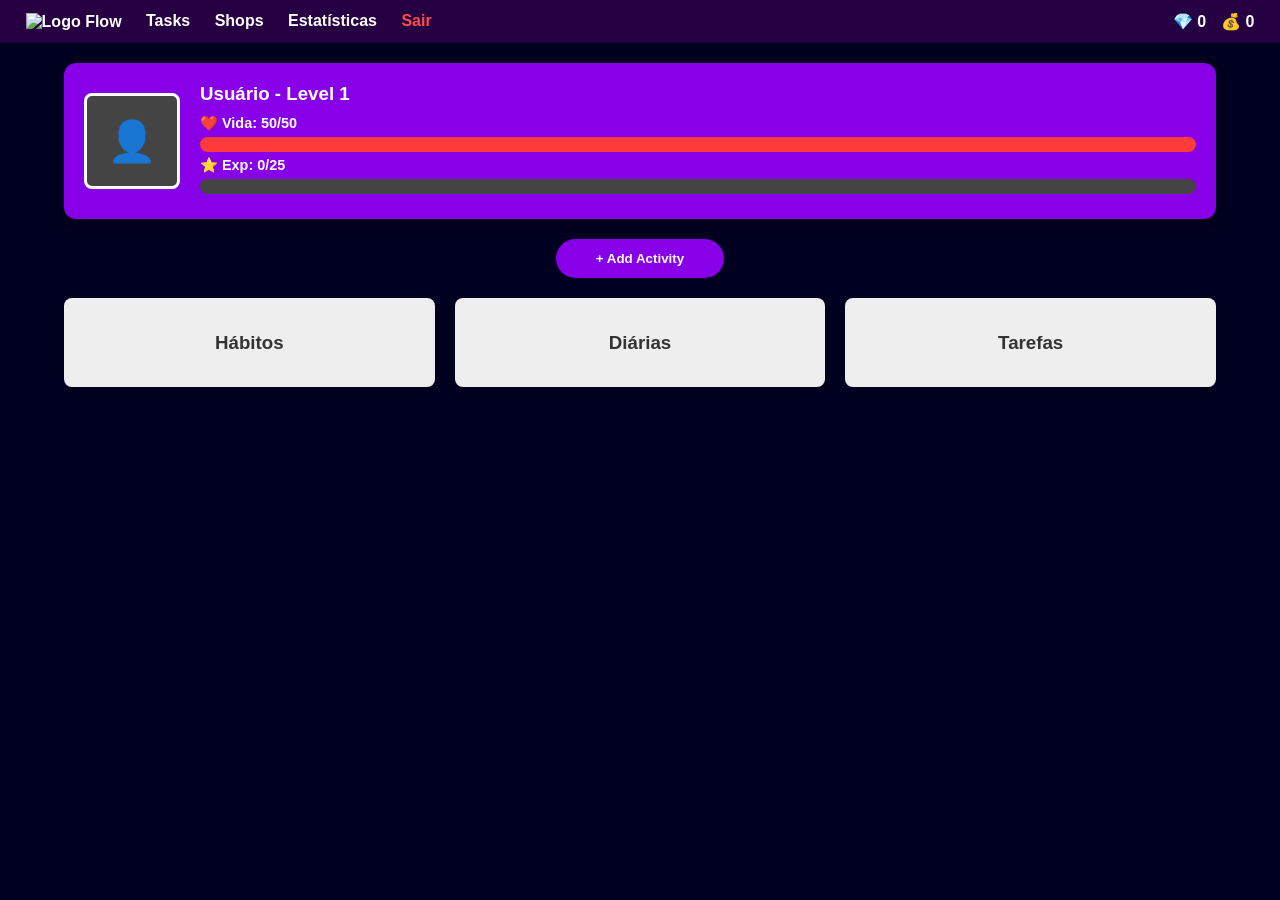
==== home.html @ ef51fd47 "Primeira versão do Flow" ====
<!DOCTYPE html>

<!-- Define que o documento usa HTML5 -->
<html lang="pt-br">

<head>

    <!-- Define a codificação UTF-8
         (permite usar acentos, emojis, etc.) -->
    <meta charset="UTF-8">

    <!-- Faz a página adaptar-se corretamente
         a telemóveis e tablets -->
    <meta name="viewport" content="width=device-width, initial-scale=1.0">

    <!-- Título exibido na aba do navegador -->
    <title>Flow - Home</title>

    <!-- Ícone da aba do navegador -->
    <link rel="icon" href="/imagens/Logo.png?v=2">

    <!-- Ficheiro CSS responsável pelo visual da página -->
    <link rel="stylesheet" href="css/home.css">

</head>

<body>

<!-- =========================
     BARRA DE NAVEGAÇÃO
========================= -->
<nav>

    <!-- Área dos links de navegação -->
    <div class="nav-links">

        <!-- Logo clicável que leva para a página inicial -->
        <a href="home.html">
            <img
                src="imagens/logo.png"
                alt="Logo Flow"
                class="logo"
                style="height: 40px; vertical-align: middle;">
        </a>

        <!-- Link para a página principal -->
        <a href="home.html">Tasks</a>

        <!-- Link para a loja -->
        <a href="shop.html">Shops</a>

        <!-- Link para a estatística -->
        <a href="stats.html">Estatísticas</a>

        <!-- Link para sair da conta
             (atualmente apenas redireciona para index.html) -->
        <a 
        href="index.html" 
        onclick="return confirmLogout()"
        style="color: #ff4b4b;">

        Sair

        </a>

    </div>

    <!-- Exibição dos recursos do jogador -->
    <div class="currency-display">

        <!-- Quantidade de diamantes -->
        <span>
            💎 <span id="diamonds">0</span>
        </span>

        <!-- Quantidade de moedas -->
        <span>
            💰 <span id="coins">0</span>
        </span>

    </div>

</nav>

<!-- =========================
     CARTÃO DO PERSONAGEM
========================= -->
<div class="character-card">

    <!-- Avatar do jogador
         Será atualizado pelo JavaScript -->
    <div class="avatar-box" id="avatar-container">
        👤
    </div>

    <!-- Estatísticas do jogador -->
    <div class="stats-container">

        <!-- Nome e nível -->
        <h3 id="user-info"
            style="margin: 0 0 10px 0;">

            Usuário - Level 1
        </h3>

        <!-- Texto do HP -->
        <div
            style="font-size: 0.9em; font-weight: bold;">

            ❤️ Vida:
            <span id="hp-text">
                50/50
            </span>

        </div>

        <!-- Barra visual de HP -->
        <div class="bar-bg">
            <div
                id="hp-fill"
                class="bar-fill">
            </div>
        </div>

        <!-- Texto do XP -->
        <div
            style="font-size: 0.9em;
                   font-weight: bold;
                   margin-top: 5px;">

            ⭐ Exp:
            <span id="xp-text">
                0/25
            </span>

        </div>

        <!-- Barra visual de XP -->
        <div class="bar-bg">
            <div
                id="xp-fill"
                class="bar-fill">
            </div>
        </div>

    </div>

</div>

<!-- =========================
     BOTÃO DE NOVA ATIVIDADE
========================= -->

<!-- Abre a janela modal de criação -->
<button
    class="add-btn"
    onclick="openModal()">

    + Add Activity

</button>



<!-- =========================
     COLUNAS DE TAREFAS
========================= -->

<div class="main-container">

    <!-- Coluna de hábitos -->
    <div class="column">

        <h3>Hábitos</h3>

        <!-- Lista preenchida pelo JavaScript -->
        <div id="list-habit"></div>

    </div>

    <!-- Coluna de tarefas diárias -->
    <div class="column">

        <h3>Diárias</h3>

        <!-- Lista preenchida pelo JavaScript -->
        <div id="list-daily"></div>

    </div>

    <!-- Coluna de tarefas únicas -->
    <div class="column">

        <h3>Tarefas</h3>

        <!-- Lista preenchida pelo JavaScript -->
        <div id="list-todo"></div>

    </div>

</div>

<!-- =========================
     MODAL DE CRIAÇÃO
========================= -->

<div
    id="taskModal"
    class="modal">

    <div class="modal-content">

        <!-- Título da janela -->
        <h3>Nova Atividade</h3>

        <!-- Campo para nome da atividade -->
        <input
            type="text"
            id="taskName"
            placeholder="Nome da atividade">

        <!-- Escolha do tipo da tarefa -->
        <select id="taskType">

            <option value="habit">
                Hábito
            </option>

            <option value="daily">
                Diária
            </option>

            <option value="todo">
                Tarefa Única
            </option>

        </select>

        <!-- Grupo de botões -->
        <div class="btn-group">

            <!-- Cria a atividade -->
            <button
                class="btn-save"
                onclick="addTask()">

                Adicionar

            </button>

            <!-- Fecha a janela -->
            <button
                class="btn-cancel"
                onclick="closeModal()">

                Cancelar

            </button>

        </div>

    </div>

</div>

<!-- MODAL RELATÓRIO -->

<div id="reportModal" class="modal">

    <div class="modal-content">

        <h2>📜 Relatório Diário</h2>

        <div id="reportContent"></div>


        <button 
        class="btn-save"
        onclick="closeReport()">

            Continuar

        </button>

    </div>

</div>

<!-- =========================
     JAVASCRIPT PRINCIPAL
========================= -->

<!-- Carrega toda a lógica da página:
     tarefas, recompensas, renderização,
     níveis, avatar, etc. -->
<script src="js/home.js"></script>

</body>
</html>
---- css/home.css ----
:root {
            --primary: #270043;
            --hp-color: #fd3b3b;
            --xp-color: #ffcc00;
            --bg-color: #8700e7;
        }

        body {
            font-family: 'Segoe UI', sans-serif;
            margin: 0;
            background-color: #000020;
            color: #333;
            padding-bottom: 50px;
        }

        nav {
            background-color: var(--primary);
            color: white;
            padding: 12px 2%;
            display: flex;
            justify-content: space-between;
            align-items: center;
        }

        .nav-links a {
            margin-right: 20px;
            font-weight: bold;
            color: white;
            text-decoration: none;
        }

        .currency-display {
            display: flex;
            gap: 15px;
            font-weight: bold;
            color: white;
        }

        .character-card {
            background: var(--bg-color);
            color: white;
            padding: 20px;
            display: flex;
            align-items: center;
            gap: 20px;
            margin: 20px 5%;
            border-radius: 12px;
            box-shadow: 0 4px 15px rgba(0,0,0,0.3);
        }

        .avatar-box {
            width: 90px;
            height: 90px;
            background: #444;
            border: 3px solid white;
            display: flex;
            align-items: center;
            justify-content: center;
            font-size: 40px;
            border-radius: 8px;
            overflow: hidden;
        }

        .avatar-box img { width: 100%; height: 100%; object-fit: contain; }

        .stats-container { flex-grow: 1; }

        .bar-bg {
            background: #444;
            height: 15px;
            border-radius: 10px;
            margin: 5px 0;
            overflow: hidden;
        }

        .bar-fill { height: 100%; transition: width 0.4s ease-out; }
        #hp-fill { background: var(--hp-color); width: 100%; }
        #xp-fill { background: var(--xp-color); width: 0%; }

        .main-container {
            display: flex;
            justify-content: center;
            gap: 20px;
            padding: 0 5%;
            flex-wrap: wrap;
        }

        .column {
            background: #eee;
            flex: 1;
            min-width: 300px;
            border-radius: 8px;
            padding: 15px;
            text-align: center;
            box-shadow: 0 4px 6px rgba(0,0,0,0.1);
        }

        .add-btn {
            display: block;
            margin: 20px auto;
            padding: 12px 40px;
            background: var(--bg-color);
            color: white;
            border: none;
            border-radius: 25px;
            cursor: pointer;
            font-weight: bold;
            transition: 0.2s;
        }

        .task-item {
            background: white;
            margin: 10px 0;
            padding: 12px;
            border-radius: 8px;
            display: flex;
            flex-direction: column;
            gap: 10px;
            box-shadow: 0 2px 4px rgba(0,0,0,0.1);
        }

        .task-row {
            display: flex;
            justify-content: space-between;
            align-items: center;
            color: #333;
        }

        /* Estilo para o nome do hábito clicável */
        .clickable-task {
            cursor: pointer;
            transition: color 0.2s;
        }
        .clickable-task:hover {
            color: var(--bg-color);
            text-decoration: underline;
        }

        .btn-action { border: none; padding: 5px 12px; cursor: pointer; border-radius: 4px; font-weight: bold; margin-left: 5px; }
        .plus { background: #4caf50; color: white; }
        .minus { background: #f44336; color: white; }
        .btn-delete { background: none; border: none; cursor: pointer; font-size: 1.2rem; filter: grayscale(1); }

        .modal {
            display: none;
            position: fixed;
            z-index: 100;
            left: 0; top: 0; width: 100%; height: 100%;
            background-color: rgba(0,0,0,0.8);
        }

        .modal-content {
            background-color: white;
            margin: 10% auto;
            padding: 25px;
            width: 320px;
            border-radius: 15px;
            text-align: center;
        }

        input, select { width: 100%; padding: 12px; margin: 10px 0; border-radius: 8px; border: 1px solid #ccc; box-sizing: border-box; }
        .btn-group { display: flex; gap: 10px; justify-content: center; margin-top: 15px; }
        .btn-save { background: var(--bg-color); color: white; border: none; padding: 10px 20px; border-radius: 8px; cursor: pointer; font-weight: bold; }
        .btn-cancel { background: #666; color: white; border: none; padding: 10px 20px; border-radius: 8px; cursor: pointer; }
        input[type="checkbox"] { transform: scale(1.5); }
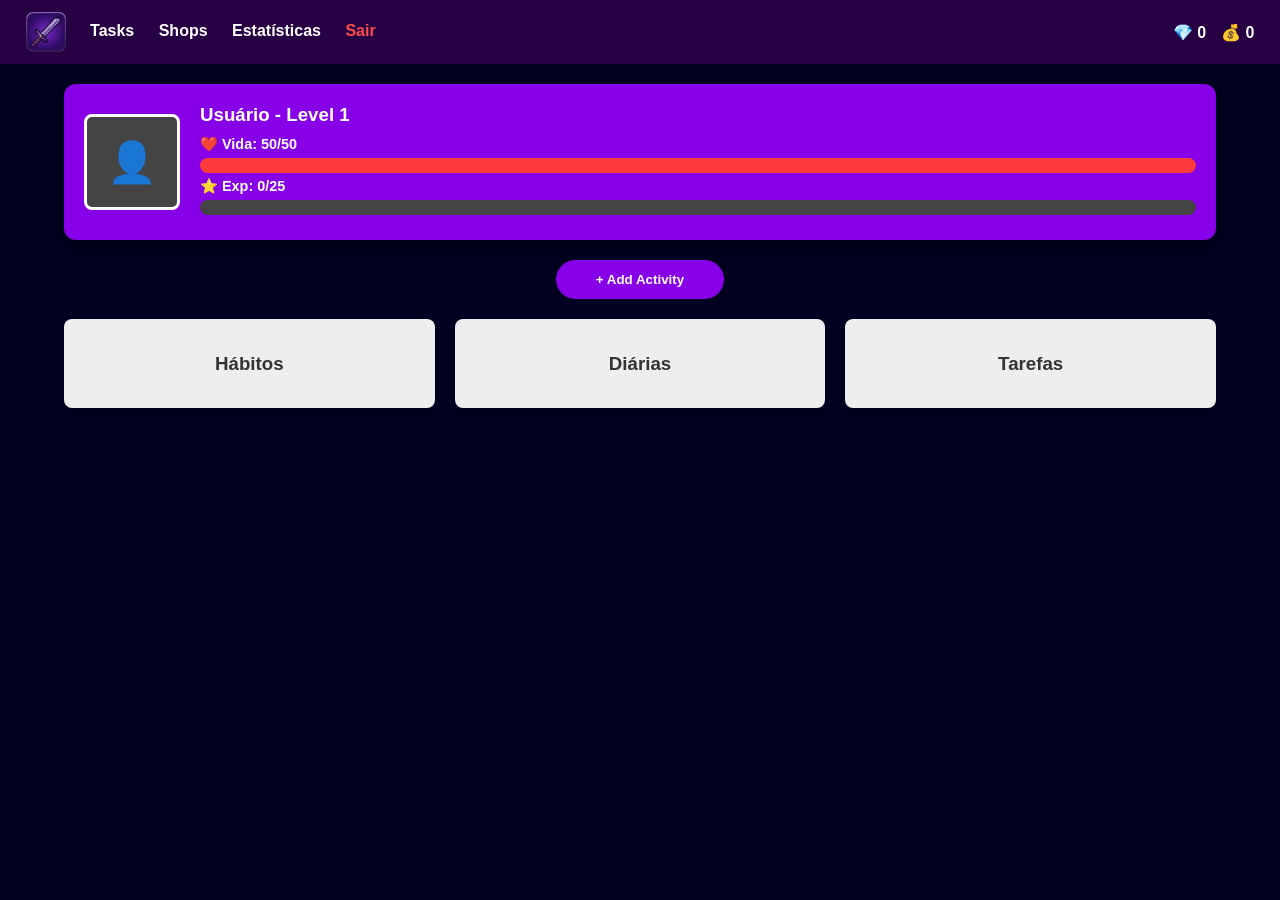
==== commit 3daca070: "Corrigir imagem default" ====
--- a/home.html
+++ b/home.html
@@ -17,7 +17,7 @@
     <title>Flow - Home</title>
 
     <!-- Ícone da aba do navegador -->
-    <link rel="icon" href="/imagens/Logo.png?v=2">
+    <link rel="icon" href="/Imagens/Logo.png?v=2">
 
     <!-- Ficheiro CSS responsável pelo visual da página -->
     <link rel="stylesheet" href="css/home.css">
@@ -37,7 +37,7 @@
         <!-- Logo clicável que leva para a página inicial -->
         <a href="home.html">
             <img
-                src="imagens/logo.png"
+                src="Imagens/Logo.png"
                 alt="Logo Flow"
                 class="logo"
                 style="height: 40px; vertical-align: middle;">
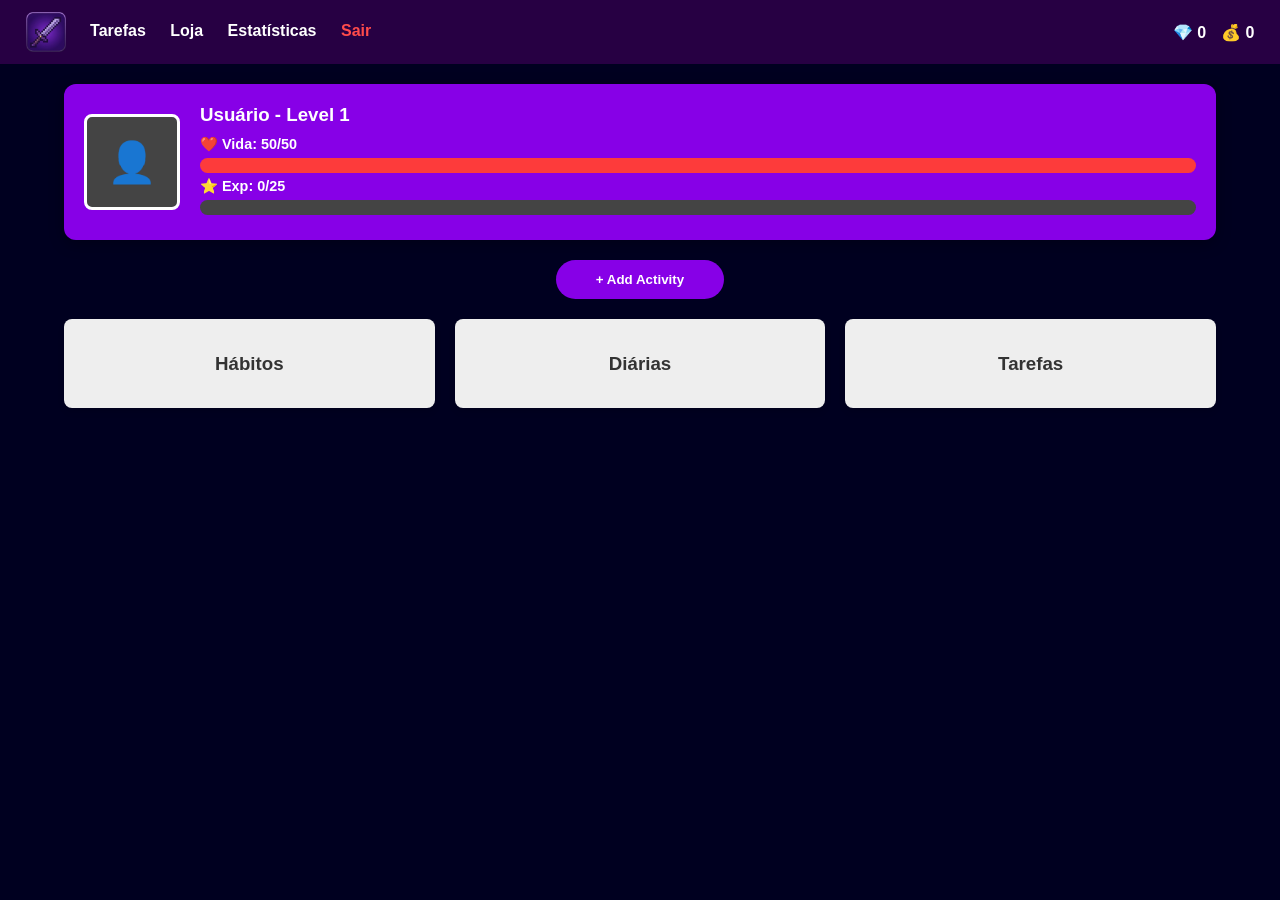
==== commit 20e2ab78: "Sistema de notificacoes e melhorias visuais" ====
--- a/home.html
+++ b/home.html
@@ -44,10 +44,10 @@
         </a>
 
         <!-- Link para a página principal -->
-        <a href="home.html">Tasks</a>
+        <a href="home.html">Tarefas</a>
 
         <!-- Link para a loja -->
-        <a href="shop.html">Shops</a>
+        <a href="shop.html">Loja</a>
 
         <!-- Link para a estatística -->
         <a href="stats.html">Estatísticas</a>
@@ -295,5 +295,7 @@
      níveis, avatar, etc. -->
 <script src="js/home.js"></script>
 
+<div id="game-alert"></div>
+
 </body>
 </html>
--- a/css/home.css
+++ b/css/home.css
@@ -162,4 +162,55 @@
         .btn-group { display: flex; gap: 10px; justify-content: center; margin-top: 15px; }
         .btn-save { background: var(--bg-color); color: white; border: none; padding: 10px 20px; border-radius: 8px; cursor: pointer; font-weight: bold; }
         .btn-cancel { background: #666; color: white; border: none; padding: 10px 20px; border-radius: 8px; cursor: pointer; }
-        input[type="checkbox"] { transform: scale(1.5); }+        input[type="checkbox"] { transform: scale(1.5); }
+
+        #game-alert {
+
+    position: fixed;
+
+    top: 20px;
+
+    right: 20px;
+
+    background: #270043;
+
+    color: white;
+
+    padding: 15px 20px;
+
+    border-radius: 12px;
+
+    display: none;
+
+    z-index: 999;
+
+    box-shadow:
+    0 5px 20px rgba(0,0,0,.5);
+
+    animation: alertIn .3s;
+
+}
+
+
+
+@keyframes alertIn {
+
+
+    from {
+
+        transform: translateX(100px);
+
+        opacity: 0;
+
+    }
+
+
+    to {
+
+        transform: translateX(0);
+
+        opacity: 1;
+
+    }
+
+}
